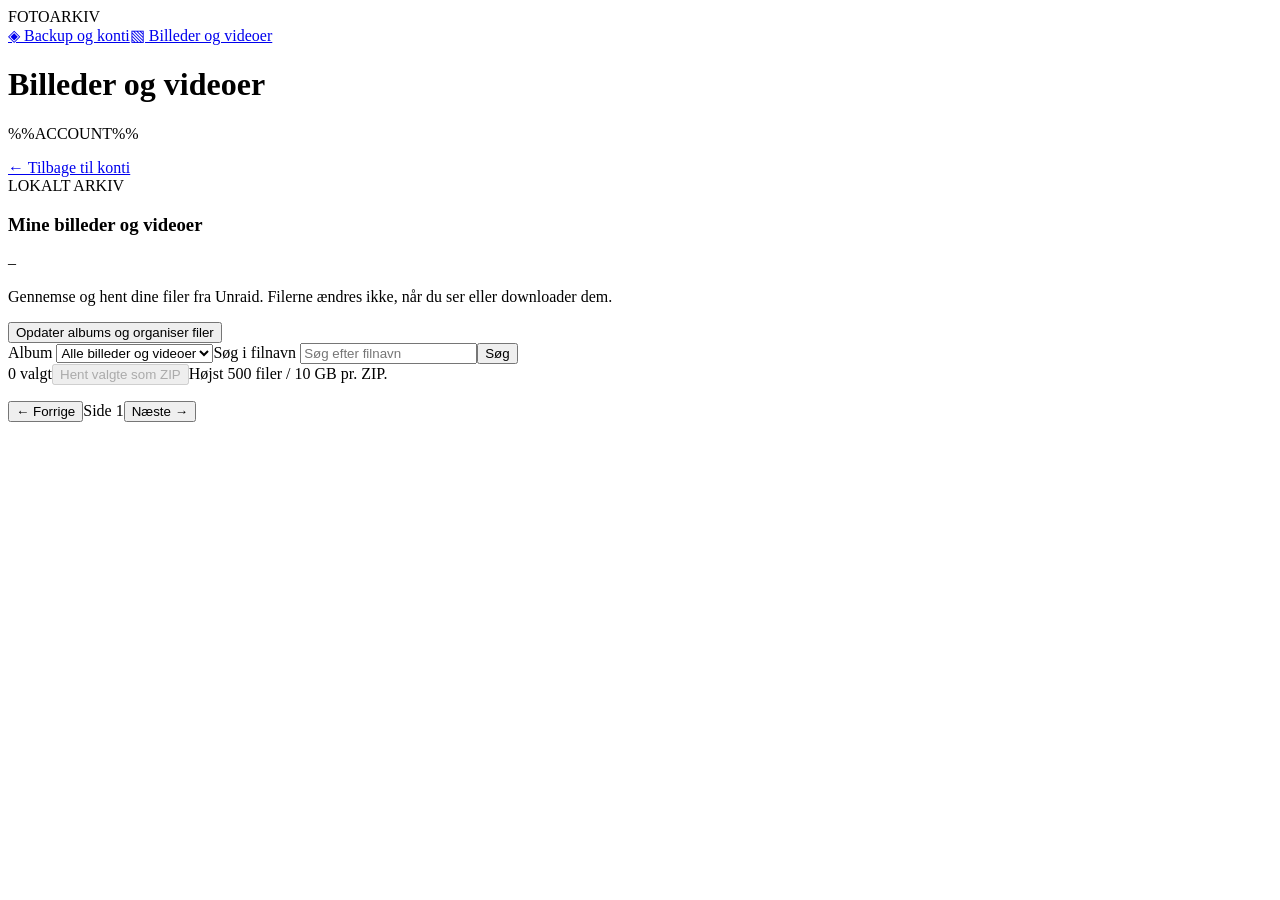
==== dashboard/archive.html @ b1861bd2 "Fix button contrast and add per-account backup cancellation" ====
<!doctype html><html lang="da"><head><meta charset="utf-8"><meta name="viewport" content="width=device-width,initial-scale=1"><title>Fotoarkiv · Billeder og videoer</title><link rel="stylesheet" href="/style.css"><script defer src="/archive.js"></script></head><body data-account="%%ACCOUNT%%"><input id="archive-token" type="hidden" value="%%CSRF_TOKEN%%"><div class="shell"><aside class="sidebar"><div class="brand">FOTOARKIV</div><nav><a href="/#setup">◈ Backup og konti</a><a class="navactive" href="#">▧ Billeder og videoer</a></nav></aside><main><div class="topline"><div><h1>Billeder og videoer</h1><p class="subtitle">%%ACCOUNT%%</p></div><a class="outline" href="/#setup">← Tilbage til konti</a></div><section class="panel archive-panel" id="archive"><div class="panel-head"><div><div class="eyebrow">LOKALT ARKIV</div><h3>Mine billeder og videoer</h3></div><span class="badge" id="archive-total">–</span></div>
<p>Gennemse og hent dine filer fra Unraid. Filerne ændres ikke, når du ser eller downloader dem.</p>
<div class="archive-actions"><button id="archive-organize" class="outline" type="button">Opdater albums og organiser filer</button><button id="archive-stop" class="outline danger" type="button" hidden>Afbryd backup</button><span id="organization-status" role="status"></span></div><div class="archive-toolbar"><label>Album <select id="archive-album"><option value="">Alle billeder og videoer</option></select></label><select id="archive-account" hidden aria-label="Valgt konto"></select><label>Søg i filnavn <input id="archive-search" type="search" placeholder="Søg efter filnavn"></label><button id="archive-find" class="outline" type="button">Søg</button></div>
<div class="archive-actions"><span id="archive-selection">0 valgt</span><button id="archive-zip" class="primary" type="button" disabled>Hent valgte som ZIP</button><span class="note">Højst 500 filer / 10 GB pr. ZIP.</span></div>
<p id="archive-message" role="status" class="note"></p><div id="archive-grid" class="archive-grid"></div><div class="archive-pager"><button id="archive-prev" class="outline" type="button">← Forrige</button><span id="archive-page">Side 1</span><button id="archive-next" class="outline" type="button">Næste →</button></div>
</section><dialog id="archive-preview" class="archive-preview"><button id="archive-close" type="button" aria-label="Luk">✕</button><div id="archive-media"></div><p id="archive-caption"></p><a id="archive-download" class="primary" download>Hent fil</a></dialog><iframe name="archive-download-frame" title="ZIP-download" hidden></iframe>
</main></div></body></html>
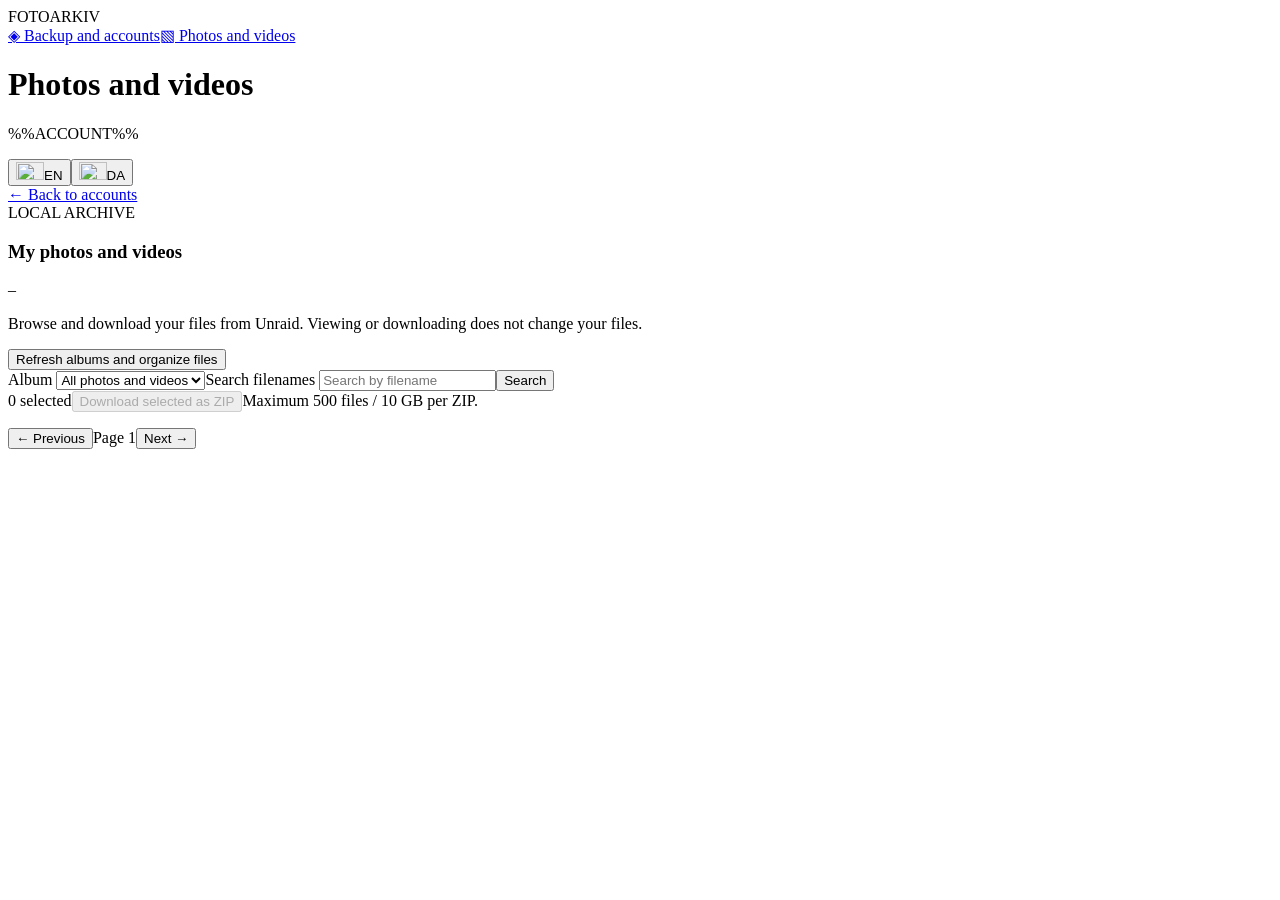
==== commit 1330fd17: "Default to English with persistent Danish language switch and English documentation" ====
--- a/dashboard/archive.html
+++ b/dashboard/archive.html
@@ -1,7 +1,7 @@
-<!doctype html><html lang="da"><head><meta charset="utf-8"><meta name="viewport" content="width=device-width,initial-scale=1"><title>Fotoarkiv · Billeder og videoer</title><link rel="stylesheet" href="/style.css"><script defer src="/archive.js"></script></head><body data-account="%%ACCOUNT%%"><input id="archive-token" type="hidden" value="%%CSRF_TOKEN%%"><div class="shell"><aside class="sidebar"><div class="brand">FOTOARKIV</div><nav><a href="/#setup">◈ Backup og konti</a><a class="navactive" href="#">▧ Billeder og videoer</a></nav></aside><main><div class="topline"><div><h1>Billeder og videoer</h1><p class="subtitle">%%ACCOUNT%%</p></div><a class="outline" href="/#setup">← Tilbage til konti</a></div><section class="panel archive-panel" id="archive"><div class="panel-head"><div><div class="eyebrow">LOKALT ARKIV</div><h3>Mine billeder og videoer</h3></div><span class="badge" id="archive-total">–</span></div>
-<p>Gennemse og hent dine filer fra Unraid. Filerne ændres ikke, når du ser eller downloader dem.</p>
-<div class="archive-actions"><button id="archive-organize" class="outline" type="button">Opdater albums og organiser filer</button><button id="archive-stop" class="outline danger" type="button" hidden>Afbryd backup</button><span id="organization-status" role="status"></span></div><div class="archive-toolbar"><label>Album <select id="archive-album"><option value="">Alle billeder og videoer</option></select></label><select id="archive-account" hidden aria-label="Valgt konto"></select><label>Søg i filnavn <input id="archive-search" type="search" placeholder="Søg efter filnavn"></label><button id="archive-find" class="outline" type="button">Søg</button></div>
-<div class="archive-actions"><span id="archive-selection">0 valgt</span><button id="archive-zip" class="primary" type="button" disabled>Hent valgte som ZIP</button><span class="note">Højst 500 filer / 10 GB pr. ZIP.</span></div>
-<p id="archive-message" role="status" class="note"></p><div id="archive-grid" class="archive-grid"></div><div class="archive-pager"><button id="archive-prev" class="outline" type="button">← Forrige</button><span id="archive-page">Side 1</span><button id="archive-next" class="outline" type="button">Næste →</button></div>
-</section><dialog id="archive-preview" class="archive-preview"><button id="archive-close" type="button" aria-label="Luk">✕</button><div id="archive-media"></div><p id="archive-caption"></p><a id="archive-download" class="primary" download>Hent fil</a></dialog><iframe name="archive-download-frame" title="ZIP-download" hidden></iframe>
+<!doctype html><html lang="en"><head><meta charset="utf-8"><meta name="viewport" content="width=device-width,initial-scale=1"><title data-i18n="Fotoarkiv · Billeder og videoer">Fotoarkiv · Photos and videos</title><link rel="stylesheet" href="/style.css"><script defer src="/i18n.js"></script><script defer src="/archive.js"></script></head><body data-account="%%ACCOUNT%%"><input id="archive-token" type="hidden" value="%%CSRF_TOKEN%%"><div class="shell"><aside class="sidebar"><div class="brand">FOTOARKIV</div><nav><a href="/#setup"><span data-i18n="◈ Backup og konti">◈ Backup and accounts</span></a><a class="navactive" href="#"><span data-i18n="▧ Billeder og videoer">▧ Photos and videos</span></a></nav></aside><main><div class="topline"><div><h1><span data-i18n="Billeder og videoer">Photos and videos</span></h1><p class="subtitle">%%ACCOUNT%%</p></div><div class="topright"><div class="language-switch" role="group" aria-label="Language / Sprog"><button type="button" data-language="en" title="English" aria-label="English" aria-pressed="true"><img src="/flag-en.svg" alt="" width="28" height="18"><span>EN</span></button><button type="button" data-language="da" title="Dansk" aria-label="Dansk" aria-pressed="false"><img src="/flag-da.svg" alt="" width="28" height="18"><span>DA</span></button></div><a class="outline" href="/#setup"><span data-i18n="← Tilbage til konti">← Back to accounts</span></a></div></div><section class="panel archive-panel" id="archive"><div class="panel-head"><div><div class="eyebrow"><span data-i18n="LOKALT ARKIV">LOCAL ARCHIVE</span></div><h3><span data-i18n="Mine billeder og videoer">My photos and videos</span></h3></div><span class="badge" id="archive-total">–</span></div>
+<p><span data-i18n="Gennemse og hent dine filer fra Unraid. Filerne ændres ikke, når du ser eller downloader dem.">Browse and download your files from Unraid. Viewing or downloading does not change your files.</span></p>
+<div class="archive-actions"><button id="archive-organize" class="outline" type="button"><span data-i18n="Opdater albums og organiser filer">Refresh albums and organize files</span></button><button id="archive-stop" class="outline danger" type="button" hidden><span data-i18n="Afbryd backup">Stop backup</span></button><span id="organization-status" role="status"></span></div><div class="archive-toolbar"><label>Album <select id="archive-album"><option value="" data-i18n="Alle billeder og videoer">All photos and videos</option></select></label><select id="archive-account" hidden aria-label="Selected account" data-i18n-aria-label="Valgt konto"></select><label><span data-i18n="Søg i filnavn">Search filenames</span> <input id="archive-search" type="search" placeholder="Search by filename" data-i18n-placeholder="Søg efter filnavn"></label><button id="archive-find" class="outline" type="button"><span data-i18n="Søg">Search</span></button></div>
+<div class="archive-actions"><span id="archive-selection"><span data-i18n="0 valgt">0 selected</span></span><button id="archive-zip" class="primary" type="button" disabled><span data-i18n="Hent valgte som ZIP">Download selected as ZIP</span></button><span class="note"><span data-i18n="Højst 500 filer / 10 GB pr. ZIP.">Maximum 500 files / 10 GB per ZIP.</span></span></div>
+<p id="archive-message" role="status" class="note"></p><div id="archive-grid" class="archive-grid"></div><div class="archive-pager"><button id="archive-prev" class="outline" type="button"><span data-i18n="← Forrige">← Previous</span></button><span id="archive-page"><span data-i18n="Side 1">Page 1</span></span><button id="archive-next" class="outline" type="button"><span data-i18n="Næste →">Next →</span></button></div>
+</section><dialog id="archive-preview" class="archive-preview"><button id="archive-close" type="button" aria-label="Close" data-i18n-aria-label="Luk">✕</button><div id="archive-media"></div><p id="archive-caption"></p><a id="archive-download" class="primary" download><span data-i18n="Hent fil">Download file</span></a></dialog><iframe name="archive-download-frame" title="ZIP download" data-i18n-title="ZIP-download" hidden></iframe>
 </main></div></body></html>
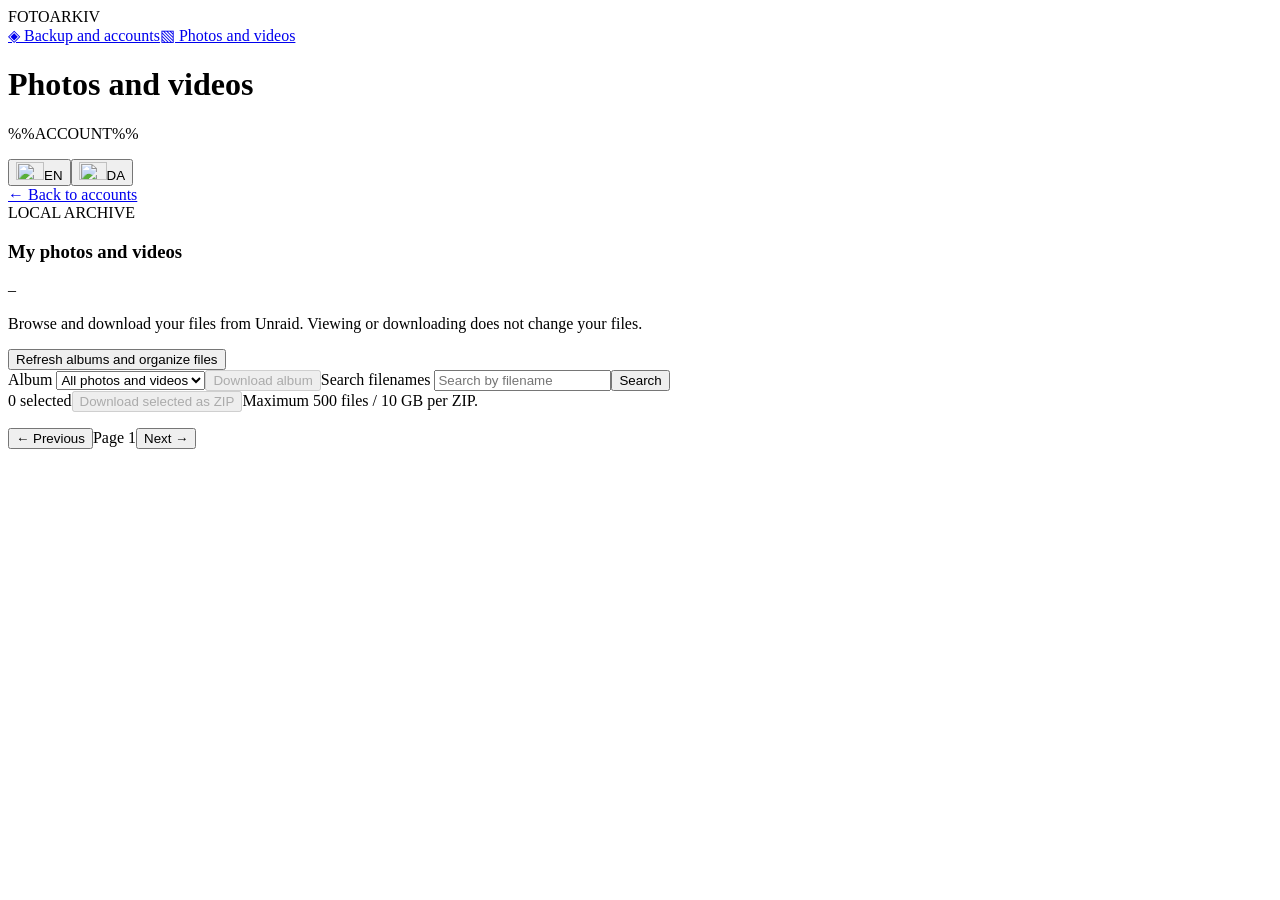
==== commit 1cd2d443: "Download complete local albums as streamed ZIP archives" ====
--- a/dashboard/archive.html
+++ b/dashboard/archive.html
@@ -1,6 +1,6 @@
 <!doctype html><html lang="en"><head><meta charset="utf-8"><meta name="viewport" content="width=device-width,initial-scale=1"><title data-i18n="Fotoarkiv · Billeder og videoer">Fotoarkiv · Photos and videos</title><link rel="stylesheet" href="/style.css"><script defer src="/i18n.js"></script><script defer src="/archive.js"></script></head><body data-account="%%ACCOUNT%%"><input id="archive-token" type="hidden" value="%%CSRF_TOKEN%%"><div class="shell"><aside class="sidebar"><div class="brand">FOTOARKIV</div><nav><a href="/#setup"><span data-i18n="◈ Backup og konti">◈ Backup and accounts</span></a><a class="navactive" href="#"><span data-i18n="▧ Billeder og videoer">▧ Photos and videos</span></a></nav></aside><main><div class="topline"><div><h1><span data-i18n="Billeder og videoer">Photos and videos</span></h1><p class="subtitle">%%ACCOUNT%%</p></div><div class="topright"><div class="language-switch" role="group" aria-label="Language / Sprog"><button type="button" data-language="en" title="English" aria-label="English" aria-pressed="true"><img src="/flag-en.svg" alt="" width="28" height="18"><span>EN</span></button><button type="button" data-language="da" title="Dansk" aria-label="Dansk" aria-pressed="false"><img src="/flag-da.svg" alt="" width="28" height="18"><span>DA</span></button></div><a class="outline" href="/#setup"><span data-i18n="← Tilbage til konti">← Back to accounts</span></a></div></div><section class="panel archive-panel" id="archive"><div class="panel-head"><div><div class="eyebrow"><span data-i18n="LOKALT ARKIV">LOCAL ARCHIVE</span></div><h3><span data-i18n="Mine billeder og videoer">My photos and videos</span></h3></div><span class="badge" id="archive-total">–</span></div>
 <p><span data-i18n="Gennemse og hent dine filer fra Unraid. Filerne ændres ikke, når du ser eller downloader dem.">Browse and download your files from Unraid. Viewing or downloading does not change your files.</span></p>
-<div class="archive-actions"><button id="archive-organize" class="outline" type="button"><span data-i18n="Opdater albums og organiser filer">Refresh albums and organize files</span></button><button id="archive-stop" class="outline danger" type="button" hidden><span data-i18n="Afbryd backup">Stop backup</span></button><span id="organization-status" role="status"></span></div><div class="archive-toolbar"><label>Album <select id="archive-album"><option value="" data-i18n="Alle billeder og videoer">All photos and videos</option></select></label><select id="archive-account" hidden aria-label="Selected account" data-i18n-aria-label="Valgt konto"></select><label><span data-i18n="Søg i filnavn">Search filenames</span> <input id="archive-search" type="search" placeholder="Search by filename" data-i18n-placeholder="Søg efter filnavn"></label><button id="archive-find" class="outline" type="button"><span data-i18n="Søg">Search</span></button></div>
+<div class="archive-actions"><button id="archive-organize" class="outline" type="button"><span data-i18n="Opdater albums og organiser filer">Refresh albums and organize files</span></button><button id="archive-stop" class="outline danger" type="button" hidden><span data-i18n="Afbryd backup">Stop backup</span></button><span id="organization-status" role="status"></span></div><div class="archive-toolbar"><label>Album <select id="archive-album"><option value="" data-i18n="Alle billeder og videoer">All photos and videos</option></select></label><button id="archive-album-download" class="primary" type="button" disabled><span data-i18n="Hent album">Download album</span></button><select id="archive-account" hidden aria-label="Selected account" data-i18n-aria-label="Valgt konto"></select><label><span data-i18n="Søg i filnavn">Search filenames</span> <input id="archive-search" type="search" placeholder="Search by filename" data-i18n-placeholder="Søg efter filnavn"></label><button id="archive-find" class="outline" type="button"><span data-i18n="Søg">Search</span></button></div>
 <div class="archive-actions"><span id="archive-selection"><span data-i18n="0 valgt">0 selected</span></span><button id="archive-zip" class="primary" type="button" disabled><span data-i18n="Hent valgte som ZIP">Download selected as ZIP</span></button><span class="note"><span data-i18n="Højst 500 filer / 10 GB pr. ZIP.">Maximum 500 files / 10 GB per ZIP.</span></span></div>
 <p id="archive-message" role="status" class="note"></p><div id="archive-grid" class="archive-grid"></div><div class="archive-pager"><button id="archive-prev" class="outline" type="button"><span data-i18n="← Forrige">← Previous</span></button><span id="archive-page"><span data-i18n="Side 1">Page 1</span></span><button id="archive-next" class="outline" type="button"><span data-i18n="Næste →">Next →</span></button></div>
 </section><dialog id="archive-preview" class="archive-preview"><button id="archive-close" type="button" aria-label="Close" data-i18n-aria-label="Luk">✕</button><div id="archive-media"></div><p id="archive-caption"></p><a id="archive-download" class="primary" download><span data-i18n="Hent fil">Download file</span></a></dialog><iframe name="archive-download-frame" title="ZIP download" data-i18n-title="ZIP-download" hidden></iframe>
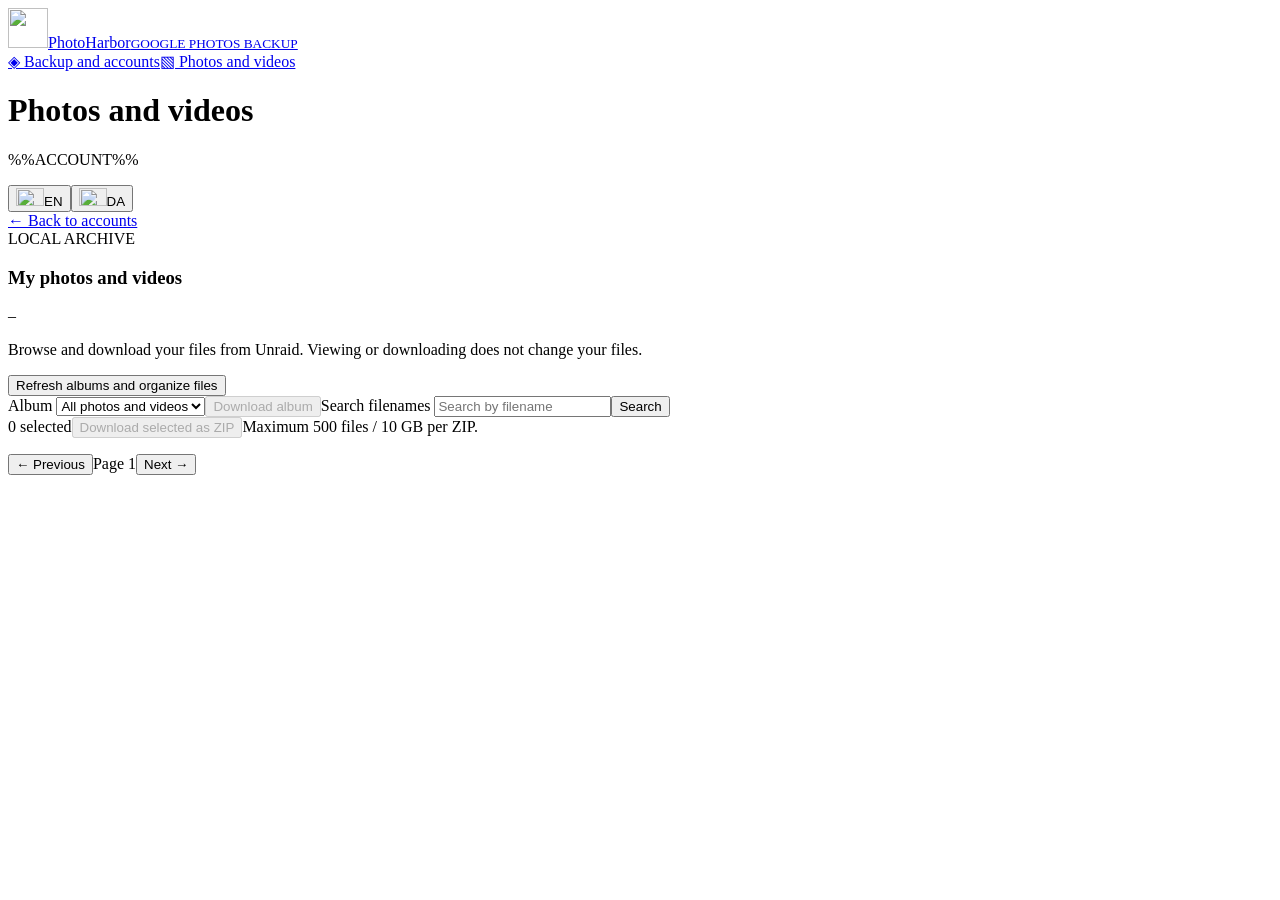
==== commit 6d604956: "Rename the portal to PhotoHarbor and add app icons (v0.2.0-beta.3)" ====
--- a/dashboard/archive.html
+++ b/dashboard/archive.html
@@ -1,7 +1,7 @@
-<!doctype html><html lang="en"><head><meta charset="utf-8"><meta name="viewport" content="width=device-width,initial-scale=1"><title data-i18n="Fotoarkiv · Billeder og videoer">Fotoarkiv · Photos and videos</title><link rel="stylesheet" href="/style.css"><script defer src="/i18n.js"></script><script defer src="/archive.js"></script></head><body data-account="%%ACCOUNT%%"><input id="archive-token" type="hidden" value="%%CSRF_TOKEN%%"><div class="shell"><aside class="sidebar"><div class="brand">FOTOARKIV</div><nav><a href="/#setup"><span data-i18n="◈ Backup og konti">◈ Backup and accounts</span></a><a class="navactive" href="#"><span data-i18n="▧ Billeder og videoer">▧ Photos and videos</span></a></nav></aside><main><div class="topline"><div><h1><span data-i18n="Billeder og videoer">Photos and videos</span></h1><p class="subtitle">%%ACCOUNT%%</p></div><div class="topright"><div class="language-switch" role="group" aria-label="Language / Sprog"><button type="button" data-language="en" title="English" aria-label="English" aria-pressed="true"><img src="/flag-en.svg" alt="" width="28" height="18"><span>EN</span></button><button type="button" data-language="da" title="Dansk" aria-label="Dansk" aria-pressed="false"><img src="/flag-da.svg" alt="" width="28" height="18"><span>DA</span></button></div><a class="outline" href="/#setup"><span data-i18n="← Tilbage til konti">← Back to accounts</span></a></div></div><section class="panel archive-panel" id="archive"><div class="panel-head"><div><div class="eyebrow"><span data-i18n="LOKALT ARKIV">LOCAL ARCHIVE</span></div><h3><span data-i18n="Mine billeder og videoer">My photos and videos</span></h3></div><span class="badge" id="archive-total">–</span></div>
+<!doctype html><html lang="en"><head><meta charset="utf-8"><meta name="viewport" content="width=device-width,initial-scale=1"><title data-i18n="PhotoHarbor · Billeder og videoer">PhotoHarbor · Photos and videos</title><link rel="icon" href="/photoharbor.svg" type="image/svg+xml"><link rel="alternate icon" href="/favicon.ico"><link rel="apple-touch-icon" href="/photoharbor-192.png"><link rel="stylesheet" href="/style.css"><script defer src="/i18n.js"></script><script defer src="/archive.js"></script></head><body data-account="%%ACCOUNT%%"><input id="archive-token" type="hidden" value="%%CSRF_TOKEN%%"><div class="shell"><aside class="sidebar"><a class="brand" href="/" aria-label="PhotoHarbor home"><img class="brandmark" src="/photoharbor.svg" width="40" height="40" alt=""><span class="brandname">PhotoHarbor<small>GOOGLE PHOTOS BACKUP</small></span></a><nav><a href="/#setup"><span data-i18n="◈ Backup og konti">◈ Backup and accounts</span></a><a class="navactive" href="#"><span data-i18n="▧ Billeder og videoer">▧ Photos and videos</span></a></nav></aside><main><div class="topline"><div><h1><span data-i18n="Billeder og videoer">Photos and videos</span></h1><p class="subtitle">%%ACCOUNT%%</p></div><div class="topright"><div class="language-switch" role="group" aria-label="Language / Sprog"><button type="button" data-language="en" title="English" aria-label="English" aria-pressed="true"><img src="/flag-en.svg" alt="" width="28" height="18"><span>EN</span></button><button type="button" data-language="da" title="Dansk" aria-label="Dansk" aria-pressed="false"><img src="/flag-da.svg" alt="" width="28" height="18"><span>DA</span></button></div><a class="outline" href="/#setup"><span data-i18n="← Tilbage til konti">← Back to accounts</span></a></div></div><section class="panel archive-panel" id="archive"><div class="panel-head"><div><div class="eyebrow"><span data-i18n="LOKALT ARKIV">LOCAL ARCHIVE</span></div><h3><span data-i18n="Mine billeder og videoer">My photos and videos</span></h3></div><span class="badge" id="archive-total">–</span></div>
 <p><span data-i18n="Gennemse og hent dine filer fra Unraid. Filerne ændres ikke, når du ser eller downloader dem.">Browse and download your files from Unraid. Viewing or downloading does not change your files.</span></p>
 <div class="archive-actions"><button id="archive-organize" class="outline" type="button"><span data-i18n="Opdater albums og organiser filer">Refresh albums and organize files</span></button><button id="archive-stop" class="outline danger" type="button" hidden><span data-i18n="Afbryd backup">Stop backup</span></button><span id="organization-status" role="status"></span></div><div class="archive-toolbar"><label>Album <select id="archive-album"><option value="" data-i18n="Alle billeder og videoer">All photos and videos</option></select></label><button id="archive-album-download" class="primary" type="button" disabled><span data-i18n="Hent album">Download album</span></button><select id="archive-account" hidden aria-label="Selected account" data-i18n-aria-label="Valgt konto"></select><label><span data-i18n="Søg i filnavn">Search filenames</span> <input id="archive-search" type="search" placeholder="Search by filename" data-i18n-placeholder="Søg efter filnavn"></label><button id="archive-find" class="outline" type="button"><span data-i18n="Søg">Search</span></button></div>
 <div class="archive-actions"><span id="archive-selection"><span data-i18n="0 valgt">0 selected</span></span><button id="archive-zip" class="primary" type="button" disabled><span data-i18n="Hent valgte som ZIP">Download selected as ZIP</span></button><span class="note"><span data-i18n="Højst 500 filer / 10 GB pr. ZIP.">Maximum 500 files / 10 GB per ZIP.</span></span></div>
 <p id="archive-message" role="status" class="note"></p><div id="archive-grid" class="archive-grid"></div><div class="archive-pager"><button id="archive-prev" class="outline" type="button"><span data-i18n="← Forrige">← Previous</span></button><span id="archive-page"><span data-i18n="Side 1">Page 1</span></span><button id="archive-next" class="outline" type="button"><span data-i18n="Næste →">Next →</span></button></div>
 </section><dialog id="archive-preview" class="archive-preview"><button id="archive-close" type="button" aria-label="Close" data-i18n-aria-label="Luk">✕</button><div id="archive-media"></div><p id="archive-caption"></p><a id="archive-download" class="primary" download><span data-i18n="Hent fil">Download file</span></a></dialog><iframe name="archive-download-frame" title="ZIP download" data-i18n-title="ZIP-download" hidden></iframe>
-</main></div></body></html>+</main></div></body></html>
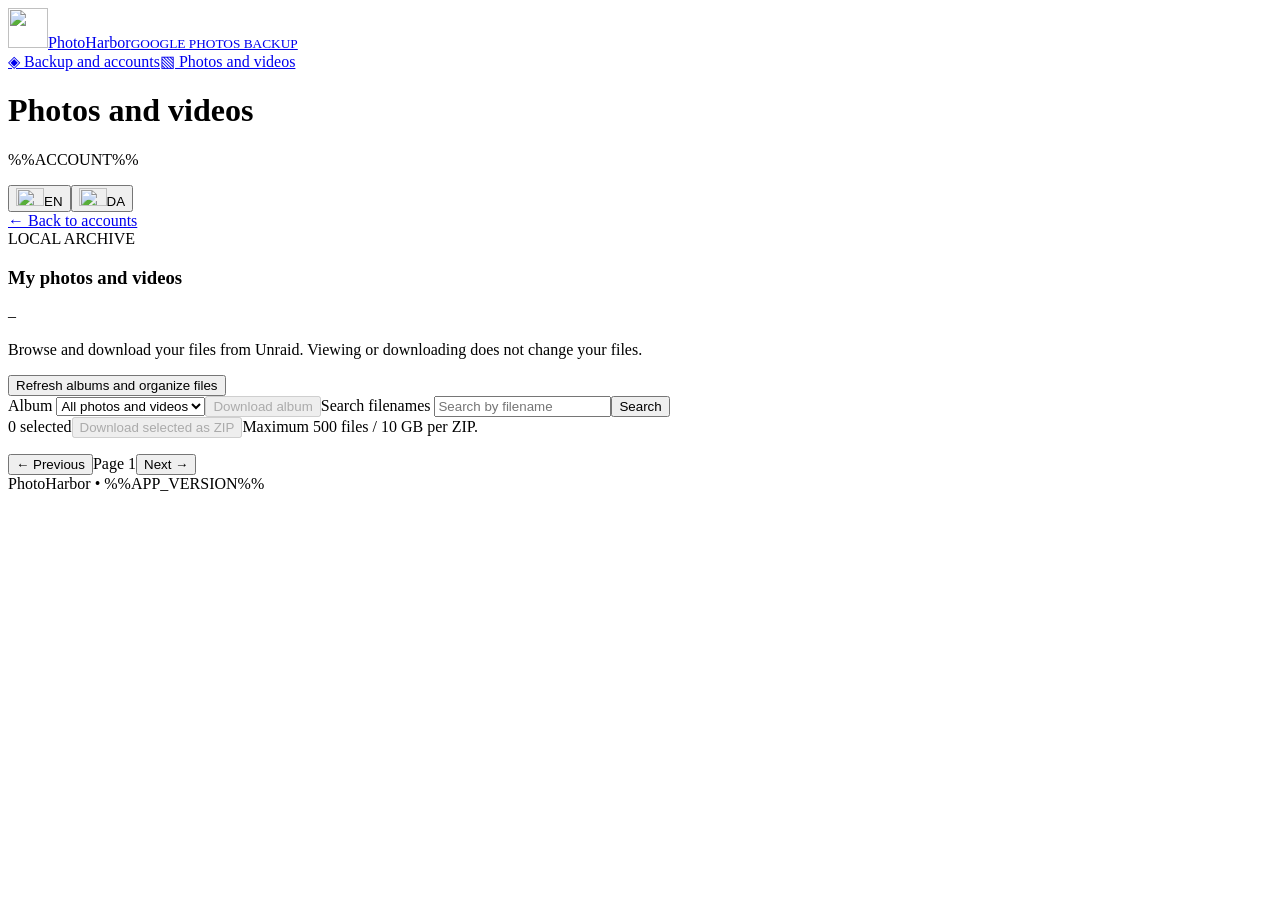
==== commit 2f7a87cc: "Show the running container version in page footers (beta.5)" ====
--- a/dashboard/archive.html
+++ b/dashboard/archive.html
@@ -4,4 +4,4 @@
 <div class="archive-actions"><span id="archive-selection"><span data-i18n="0 valgt">0 selected</span></span><button id="archive-zip" class="primary" type="button" disabled><span data-i18n="Hent valgte som ZIP">Download selected as ZIP</span></button><span class="note"><span data-i18n="Højst 500 filer / 10 GB pr. ZIP.">Maximum 500 files / 10 GB per ZIP.</span></span></div>
 <p id="archive-message" role="status" class="note"></p><div id="archive-grid" class="archive-grid"></div><div class="archive-pager"><button id="archive-prev" class="outline" type="button"><span data-i18n="← Forrige">← Previous</span></button><span id="archive-page"><span data-i18n="Side 1">Page 1</span></span><button id="archive-next" class="outline" type="button"><span data-i18n="Næste →">Next →</span></button></div>
 </section><dialog id="archive-preview" class="archive-preview"><button id="archive-close" type="button" aria-label="Close" data-i18n-aria-label="Luk">✕</button><div id="archive-media"></div><p id="archive-caption"></p><a id="archive-download" class="primary" download><span data-i18n="Hent fil">Download file</span></a></dialog><iframe name="archive-download-frame" title="ZIP download" data-i18n-title="ZIP-download" hidden></iframe>
-</main></div></body></html>
+<footer>PhotoHarbor <span>•</span> <span class="app-version">%%APP_VERSION%%</span></footer></main></div></body></html>
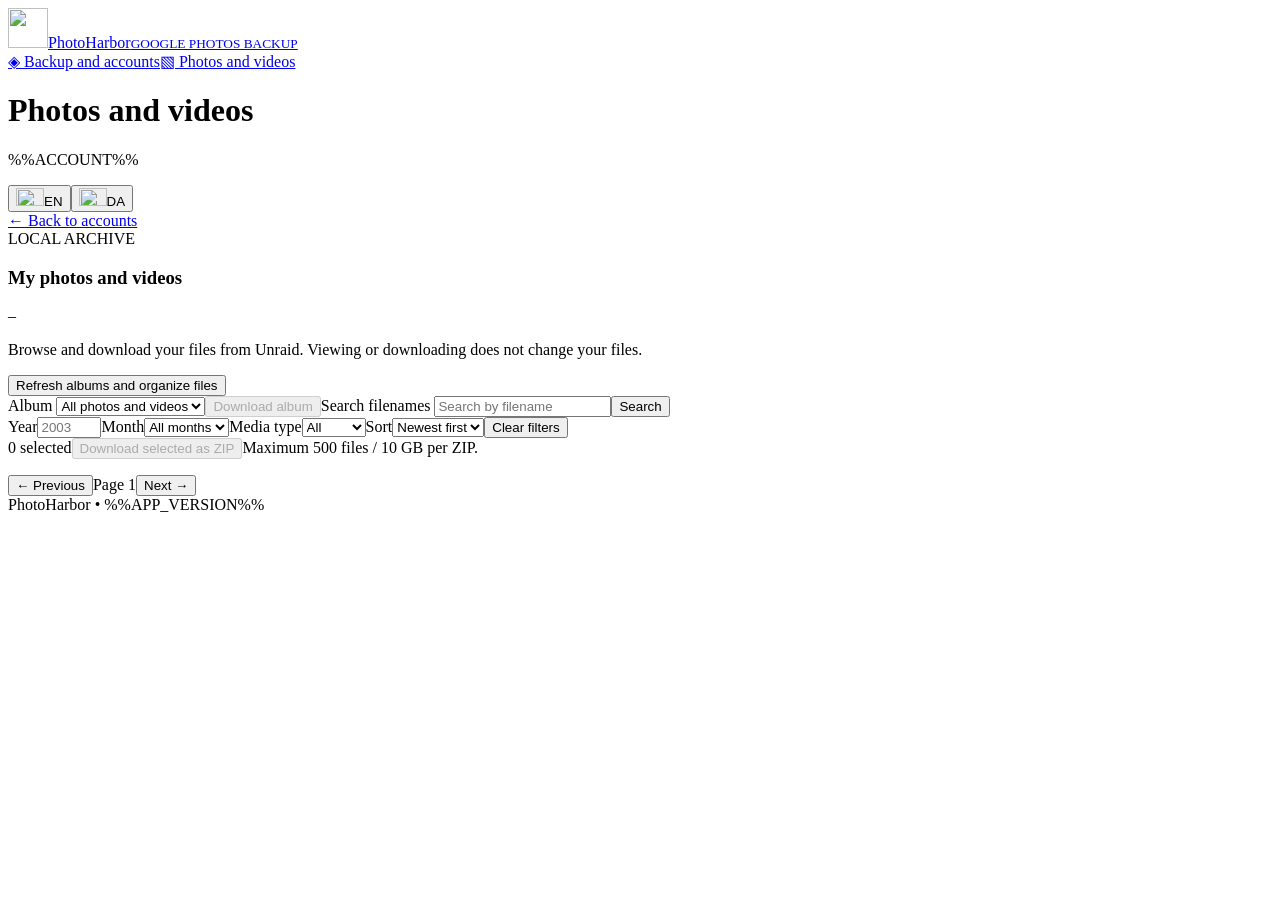
==== commit 7c7ad32d: "Add account backup policies, local checks, run history and gallery tools (beta.6)" ====
--- a/dashboard/archive.html
+++ b/dashboard/archive.html
@@ -1,7 +1,9 @@
 <!doctype html><html lang="en"><head><meta charset="utf-8"><meta name="viewport" content="width=device-width,initial-scale=1"><title data-i18n="PhotoHarbor · Billeder og videoer">PhotoHarbor · Photos and videos</title><link rel="icon" href="/photoharbor.svg" type="image/svg+xml"><link rel="alternate icon" href="/favicon.ico"><link rel="apple-touch-icon" href="/photoharbor-192.png"><link rel="stylesheet" href="/style.css"><script defer src="/i18n.js"></script><script defer src="/archive.js"></script></head><body data-account="%%ACCOUNT%%"><input id="archive-token" type="hidden" value="%%CSRF_TOKEN%%"><div class="shell"><aside class="sidebar"><a class="brand" href="/" aria-label="PhotoHarbor home"><img class="brandmark" src="/photoharbor.svg" width="40" height="40" alt=""><span class="brandname">PhotoHarbor<small>GOOGLE PHOTOS BACKUP</small></span></a><nav><a href="/#setup"><span data-i18n="◈ Backup og konti">◈ Backup and accounts</span></a><a class="navactive" href="#"><span data-i18n="▧ Billeder og videoer">▧ Photos and videos</span></a></nav></aside><main><div class="topline"><div><h1><span data-i18n="Billeder og videoer">Photos and videos</span></h1><p class="subtitle">%%ACCOUNT%%</p></div><div class="topright"><div class="language-switch" role="group" aria-label="Language / Sprog"><button type="button" data-language="en" title="English" aria-label="English" aria-pressed="true"><img src="/flag-en.svg" alt="" width="28" height="18"><span>EN</span></button><button type="button" data-language="da" title="Dansk" aria-label="Dansk" aria-pressed="false"><img src="/flag-da.svg" alt="" width="28" height="18"><span>DA</span></button></div><a class="outline" href="/#setup"><span data-i18n="← Tilbage til konti">← Back to accounts</span></a></div></div><section class="panel archive-panel" id="archive"><div class="panel-head"><div><div class="eyebrow"><span data-i18n="LOKALT ARKIV">LOCAL ARCHIVE</span></div><h3><span data-i18n="Mine billeder og videoer">My photos and videos</span></h3></div><span class="badge" id="archive-total">–</span></div>
 <p><span data-i18n="Gennemse og hent dine filer fra Unraid. Filerne ændres ikke, når du ser eller downloader dem.">Browse and download your files from Unraid. Viewing or downloading does not change your files.</span></p>
 <div class="archive-actions"><button id="archive-organize" class="outline" type="button"><span data-i18n="Opdater albums og organiser filer">Refresh albums and organize files</span></button><button id="archive-stop" class="outline danger" type="button" hidden><span data-i18n="Afbryd backup">Stop backup</span></button><span id="organization-status" role="status"></span></div><div class="archive-toolbar"><label>Album <select id="archive-album"><option value="" data-i18n="Alle billeder og videoer">All photos and videos</option></select></label><button id="archive-album-download" class="primary" type="button" disabled><span data-i18n="Hent album">Download album</span></button><select id="archive-account" hidden aria-label="Selected account" data-i18n-aria-label="Valgt konto"></select><label><span data-i18n="Søg i filnavn">Search filenames</span> <input id="archive-search" type="search" placeholder="Search by filename" data-i18n-placeholder="Søg efter filnavn"></label><button id="archive-find" class="outline" type="button"><span data-i18n="Søg">Search</span></button></div>
+<div class="archive-toolbar"><label><span data-i18n="År">Year</span><input id="archive-year" type="number" min="1" max="9999" placeholder="2003"></label><label><span data-i18n="Måned">Month</span><select id="archive-month"><option value="0" data-i18n="Alle måneder">All months</option><option value="1">01</option><option value="2">02</option><option value="3">03</option><option value="4">04</option><option value="5">05</option><option value="6">06</option><option value="7">07</option><option value="8">08</option><option value="9">09</option><option value="10">10</option><option value="11">11</option><option value="12">12</option></select></label><label><span data-i18n="Medietype">Media type</span><select id="archive-kind"><option value="" data-i18n="Alle">All</option><option value="image" data-i18n="Billeder">Photos</option><option value="video" data-i18n="Videoer">Videos</option></select></label><label><span data-i18n="Sortering">Sort</span><select id="archive-sort"><option value="newest" data-i18n="Nyeste først">Newest first</option><option value="oldest" data-i18n="Ældste først">Oldest first</option></select></label><button id="archive-reset" class="outline" type="button" data-i18n="Nulstil filtre">Clear filters</button></div>
 <div class="archive-actions"><span id="archive-selection"><span data-i18n="0 valgt">0 selected</span></span><button id="archive-zip" class="primary" type="button" disabled><span data-i18n="Hent valgte som ZIP">Download selected as ZIP</span></button><span class="note"><span data-i18n="Højst 500 filer / 10 GB pr. ZIP.">Maximum 500 files / 10 GB per ZIP.</span></span></div>
 <p id="archive-message" role="status" class="note"></p><div id="archive-grid" class="archive-grid"></div><div class="archive-pager"><button id="archive-prev" class="outline" type="button"><span data-i18n="← Forrige">← Previous</span></button><span id="archive-page"><span data-i18n="Side 1">Page 1</span></span><button id="archive-next" class="outline" type="button"><span data-i18n="Næste →">Next →</span></button></div>
-</section><dialog id="archive-preview" class="archive-preview"><button id="archive-close" type="button" aria-label="Close" data-i18n-aria-label="Luk">✕</button><div id="archive-media"></div><p id="archive-caption"></p><a id="archive-download" class="primary" download><span data-i18n="Hent fil">Download file</span></a></dialog><iframe name="archive-download-frame" title="ZIP download" data-i18n-title="ZIP-download" hidden></iframe>
+</section><dialog id="archive-preview" class="archive-preview"><button id="archive-close" type="button" aria-label="Close" data-i18n-aria-label="Luk">✕</button><div id="archive-media"></div><p id="archive-caption"></p><p id="archive-playback-error" role="status"></p><div class="preview-controls"><button id="preview-prev" class="outline" type="button" data-i18n="← Forrige">← Previous</button><button id="preview-next" class="outline" type="button" data-i18n="Næste →">Next →</button></div><a id="archive-download" class="primary" download><span data-i18n="Hent fil">Download file</span></a></dialog><iframe name="archive-download-frame" title="ZIP download" data-i18n-title="ZIP-download" hidden></iframe>
 <footer>PhotoHarbor <span>•</span> <span class="app-version">%%APP_VERSION%%</span></footer></main></div></body></html>
+
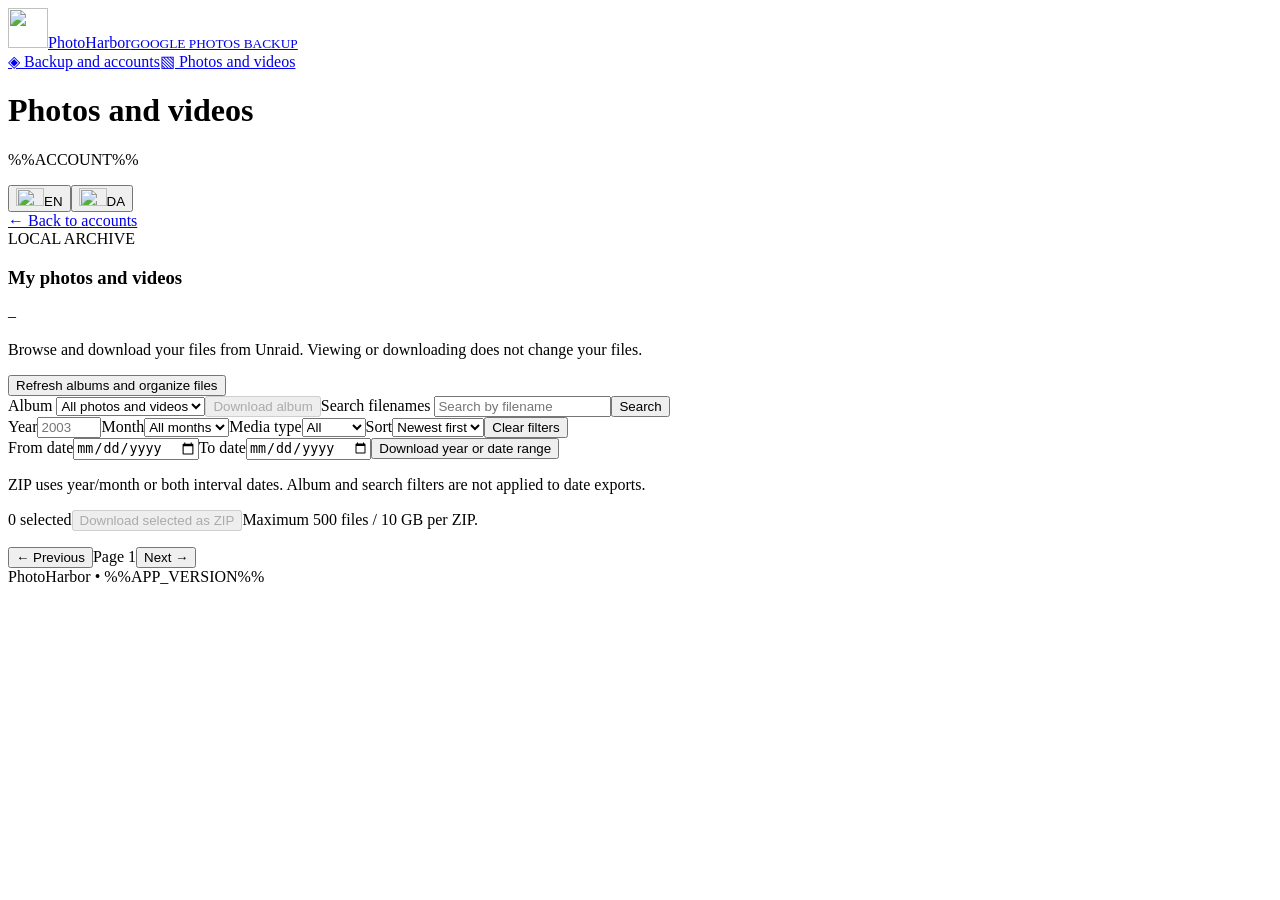
==== commit b5836611: "Add library safety, pause/resume, content checks and reviewed exports" ====
--- a/dashboard/archive.html
+++ b/dashboard/archive.html
@@ -2,7 +2,7 @@
 <p><span data-i18n="Gennemse og hent dine filer fra Unraid. Filerne ændres ikke, når du ser eller downloader dem.">Browse and download your files from Unraid. Viewing or downloading does not change your files.</span></p>
 <div class="archive-actions"><button id="archive-organize" class="outline" type="button"><span data-i18n="Opdater albums og organiser filer">Refresh albums and organize files</span></button><button id="archive-stop" class="outline danger" type="button" hidden><span data-i18n="Afbryd backup">Stop backup</span></button><span id="organization-status" role="status"></span></div><div class="archive-toolbar"><label>Album <select id="archive-album"><option value="" data-i18n="Alle billeder og videoer">All photos and videos</option></select></label><button id="archive-album-download" class="primary" type="button" disabled><span data-i18n="Hent album">Download album</span></button><select id="archive-account" hidden aria-label="Selected account" data-i18n-aria-label="Valgt konto"></select><label><span data-i18n="Søg i filnavn">Search filenames</span> <input id="archive-search" type="search" placeholder="Search by filename" data-i18n-placeholder="Søg efter filnavn"></label><button id="archive-find" class="outline" type="button"><span data-i18n="Søg">Search</span></button></div>
 <div class="archive-toolbar"><label><span data-i18n="År">Year</span><input id="archive-year" type="number" min="1" max="9999" placeholder="2003"></label><label><span data-i18n="Måned">Month</span><select id="archive-month"><option value="0" data-i18n="Alle måneder">All months</option><option value="1">01</option><option value="2">02</option><option value="3">03</option><option value="4">04</option><option value="5">05</option><option value="6">06</option><option value="7">07</option><option value="8">08</option><option value="9">09</option><option value="10">10</option><option value="11">11</option><option value="12">12</option></select></label><label><span data-i18n="Medietype">Media type</span><select id="archive-kind"><option value="" data-i18n="Alle">All</option><option value="image" data-i18n="Billeder">Photos</option><option value="video" data-i18n="Videoer">Videos</option></select></label><label><span data-i18n="Sortering">Sort</span><select id="archive-sort"><option value="newest" data-i18n="Nyeste først">Newest first</option><option value="oldest" data-i18n="Ældste først">Oldest first</option></select></label><button id="archive-reset" class="outline" type="button" data-i18n="Nulstil filtre">Clear filters</button></div>
-<div class="archive-actions"><span id="archive-selection"><span data-i18n="0 valgt">0 selected</span></span><button id="archive-zip" class="primary" type="button" disabled><span data-i18n="Hent valgte som ZIP">Download selected as ZIP</span></button><span class="note"><span data-i18n="Højst 500 filer / 10 GB pr. ZIP.">Maximum 500 files / 10 GB per ZIP.</span></span></div>
+<div class="archive-toolbar"><label><span data-i18n="Fra dato">From date</span><input id="archive-from" type="date"></label><label><span data-i18n="Til dato">To date</span><input id="archive-to" type="date"></label><button id="archive-range-download" class="primary" type="button"><span data-i18n="Hent år eller datointerval">Download year or date range</span></button></div><p data-i18n="År/måned eller begge intervaldatoer bruges til ZIP. Album og søgning anvendes ikke ved datoeksport.">ZIP uses year/month or both interval dates. Album and search filters are not applied to date exports.</p><div class="archive-actions"><span id="archive-selection"><span data-i18n="0 valgt">0 selected</span></span><button id="archive-zip" class="primary" type="button" disabled><span data-i18n="Hent valgte som ZIP">Download selected as ZIP</span></button><span class="note"><span data-i18n="Højst 500 filer / 10 GB pr. ZIP.">Maximum 500 files / 10 GB per ZIP.</span></span></div>
 <p id="archive-message" role="status" class="note"></p><div id="archive-grid" class="archive-grid"></div><div class="archive-pager"><button id="archive-prev" class="outline" type="button"><span data-i18n="← Forrige">← Previous</span></button><span id="archive-page"><span data-i18n="Side 1">Page 1</span></span><button id="archive-next" class="outline" type="button"><span data-i18n="Næste →">Next →</span></button></div>
 </section><dialog id="archive-preview" class="archive-preview"><button id="archive-close" type="button" aria-label="Close" data-i18n-aria-label="Luk">✕</button><div id="archive-media"></div><p id="archive-caption"></p><p id="archive-playback-error" role="status"></p><div class="preview-controls"><button id="preview-prev" class="outline" type="button" data-i18n="← Forrige">← Previous</button><button id="preview-next" class="outline" type="button" data-i18n="Næste →">Next →</button></div><a id="archive-download" class="primary" download><span data-i18n="Hent fil">Download file</span></a></dialog><iframe name="archive-download-frame" title="ZIP download" data-i18n-title="ZIP-download" hidden></iframe>
 <footer>PhotoHarbor <span>•</span> <span class="app-version">%%APP_VERSION%%</span></footer></main></div></body></html>
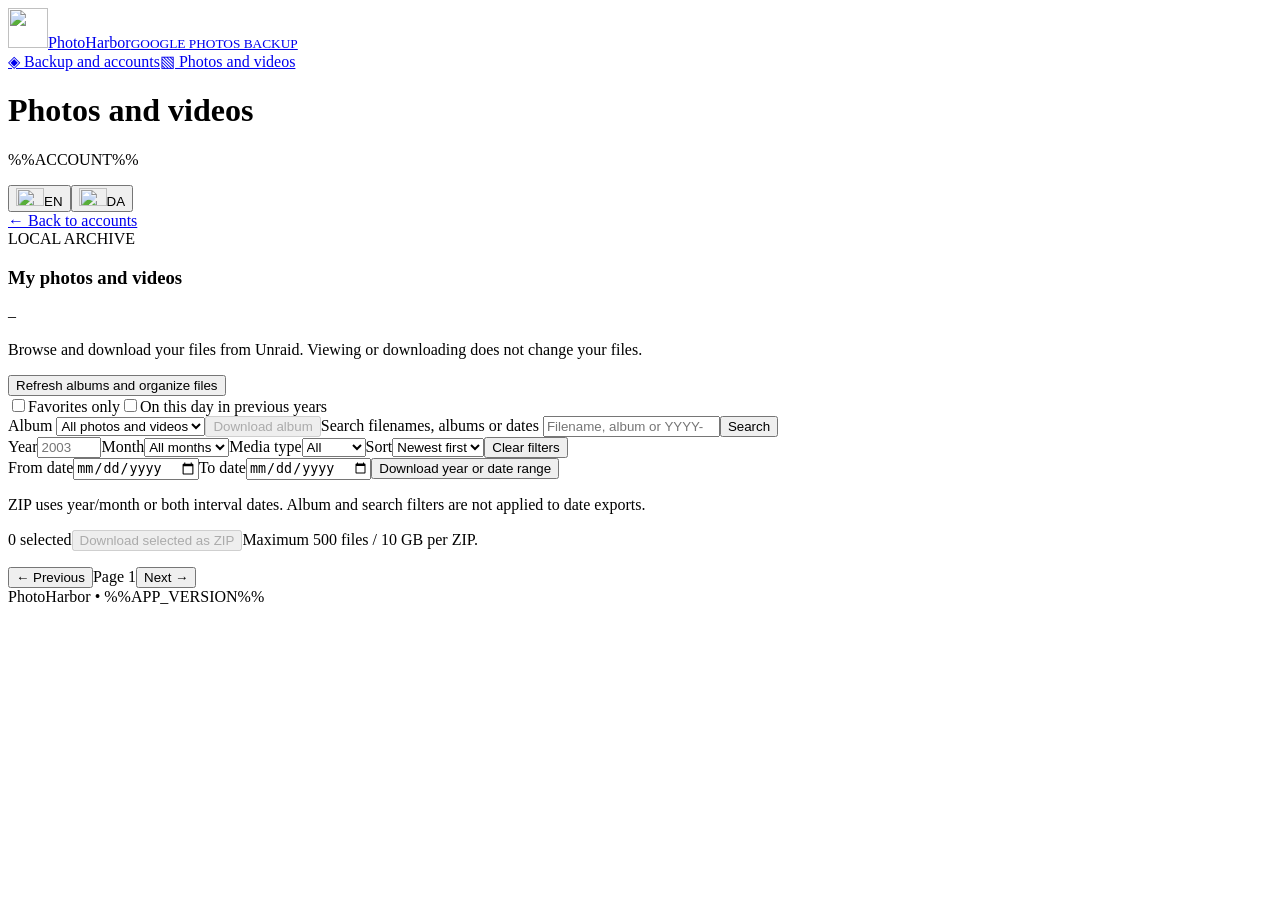
==== commit 8365d138: "Add SMTP job summaries, transient retries, metadata caching and local gallery favorites" ====
--- a/dashboard/archive.html
+++ b/dashboard/archive.html
@@ -1,6 +1,6 @@
 <!doctype html><html lang="en"><head><meta charset="utf-8"><meta name="viewport" content="width=device-width,initial-scale=1"><title data-i18n="PhotoHarbor · Billeder og videoer">PhotoHarbor · Photos and videos</title><link rel="icon" href="/photoharbor.svg" type="image/svg+xml"><link rel="alternate icon" href="/favicon.ico"><link rel="apple-touch-icon" href="/photoharbor-192.png"><link rel="stylesheet" href="/style.css"><script defer src="/i18n.js"></script><script defer src="/archive.js"></script></head><body data-account="%%ACCOUNT%%"><input id="archive-token" type="hidden" value="%%CSRF_TOKEN%%"><div class="shell"><aside class="sidebar"><a class="brand" href="/" aria-label="PhotoHarbor home"><img class="brandmark" src="/photoharbor.svg" width="40" height="40" alt=""><span class="brandname">PhotoHarbor<small>GOOGLE PHOTOS BACKUP</small></span></a><nav><a href="/#setup"><span data-i18n="◈ Backup og konti">◈ Backup and accounts</span></a><a class="navactive" href="#"><span data-i18n="▧ Billeder og videoer">▧ Photos and videos</span></a></nav></aside><main><div class="topline"><div><h1><span data-i18n="Billeder og videoer">Photos and videos</span></h1><p class="subtitle">%%ACCOUNT%%</p></div><div class="topright"><div class="language-switch" role="group" aria-label="Language / Sprog"><button type="button" data-language="en" title="English" aria-label="English" aria-pressed="true"><img src="/flag-en.svg" alt="" width="28" height="18"><span>EN</span></button><button type="button" data-language="da" title="Dansk" aria-label="Dansk" aria-pressed="false"><img src="/flag-da.svg" alt="" width="28" height="18"><span>DA</span></button></div><a class="outline" href="/#setup"><span data-i18n="← Tilbage til konti">← Back to accounts</span></a></div></div><section class="panel archive-panel" id="archive"><div class="panel-head"><div><div class="eyebrow"><span data-i18n="LOKALT ARKIV">LOCAL ARCHIVE</span></div><h3><span data-i18n="Mine billeder og videoer">My photos and videos</span></h3></div><span class="badge" id="archive-total">–</span></div>
 <p><span data-i18n="Gennemse og hent dine filer fra Unraid. Filerne ændres ikke, når du ser eller downloader dem.">Browse and download your files from Unraid. Viewing or downloading does not change your files.</span></p>
-<div class="archive-actions"><button id="archive-organize" class="outline" type="button"><span data-i18n="Opdater albums og organiser filer">Refresh albums and organize files</span></button><button id="archive-stop" class="outline danger" type="button" hidden><span data-i18n="Afbryd backup">Stop backup</span></button><span id="organization-status" role="status"></span></div><div class="archive-toolbar"><label>Album <select id="archive-album"><option value="" data-i18n="Alle billeder og videoer">All photos and videos</option></select></label><button id="archive-album-download" class="primary" type="button" disabled><span data-i18n="Hent album">Download album</span></button><select id="archive-account" hidden aria-label="Selected account" data-i18n-aria-label="Valgt konto"></select><label><span data-i18n="Søg i filnavn">Search filenames</span> <input id="archive-search" type="search" placeholder="Search by filename" data-i18n-placeholder="Søg efter filnavn"></label><button id="archive-find" class="outline" type="button"><span data-i18n="Søg">Search</span></button></div>
+<div class="archive-actions"><button id="archive-organize" class="outline" type="button"><span data-i18n="Opdater albums og organiser filer">Refresh albums and organize files</span></button><button id="archive-stop" class="outline danger" type="button" hidden><span data-i18n="Afbryd backup">Stop backup</span></button><span id="organization-status" role="status"></span></div><div class="archive-toolbar"><label class="remove-choice"><input id="archive-favorites" type="checkbox"><span data-i18n="Kun favoritter">Favorites only</span></label><label class="remove-choice"><input id="archive-memories" type="checkbox"><span data-i18n="På denne dag i tidligere år">On this day in previous years</span></label></div><div class="archive-toolbar"><label>Album <select id="archive-album"><option value="" data-i18n="Alle billeder og videoer">All photos and videos</option></select></label><button id="archive-album-download" class="primary" type="button" disabled><span data-i18n="Hent album">Download album</span></button><select id="archive-account" hidden aria-label="Selected account" data-i18n-aria-label="Valgt konto"></select><label><span data-i18n="Søg i filnavn, album eller dato">Search filenames, albums or dates</span> <input id="archive-search" type="search" placeholder="Filename, album or YYYY-MM-DD" data-i18n-placeholder="Filnavn, album eller ÅÅÅÅ-MM-DD"></label><button id="archive-find" class="outline" type="button"><span data-i18n="Søg">Search</span></button></div>
 <div class="archive-toolbar"><label><span data-i18n="År">Year</span><input id="archive-year" type="number" min="1" max="9999" placeholder="2003"></label><label><span data-i18n="Måned">Month</span><select id="archive-month"><option value="0" data-i18n="Alle måneder">All months</option><option value="1">01</option><option value="2">02</option><option value="3">03</option><option value="4">04</option><option value="5">05</option><option value="6">06</option><option value="7">07</option><option value="8">08</option><option value="9">09</option><option value="10">10</option><option value="11">11</option><option value="12">12</option></select></label><label><span data-i18n="Medietype">Media type</span><select id="archive-kind"><option value="" data-i18n="Alle">All</option><option value="image" data-i18n="Billeder">Photos</option><option value="video" data-i18n="Videoer">Videos</option></select></label><label><span data-i18n="Sortering">Sort</span><select id="archive-sort"><option value="newest" data-i18n="Nyeste først">Newest first</option><option value="oldest" data-i18n="Ældste først">Oldest first</option></select></label><button id="archive-reset" class="outline" type="button" data-i18n="Nulstil filtre">Clear filters</button></div>
 <div class="archive-toolbar"><label><span data-i18n="Fra dato">From date</span><input id="archive-from" type="date"></label><label><span data-i18n="Til dato">To date</span><input id="archive-to" type="date"></label><button id="archive-range-download" class="primary" type="button"><span data-i18n="Hent år eller datointerval">Download year or date range</span></button></div><p data-i18n="År/måned eller begge intervaldatoer bruges til ZIP. Album og søgning anvendes ikke ved datoeksport.">ZIP uses year/month or both interval dates. Album and search filters are not applied to date exports.</p><div class="archive-actions"><span id="archive-selection"><span data-i18n="0 valgt">0 selected</span></span><button id="archive-zip" class="primary" type="button" disabled><span data-i18n="Hent valgte som ZIP">Download selected as ZIP</span></button><span class="note"><span data-i18n="Højst 500 filer / 10 GB pr. ZIP.">Maximum 500 files / 10 GB per ZIP.</span></span></div>
 <p id="archive-message" role="status" class="note"></p><div id="archive-grid" class="archive-grid"></div><div class="archive-pager"><button id="archive-prev" class="outline" type="button"><span data-i18n="← Forrige">← Previous</span></button><span id="archive-page"><span data-i18n="Side 1">Page 1</span></span><button id="archive-next" class="outline" type="button"><span data-i18n="Næste →">Next →</span></button></div>
